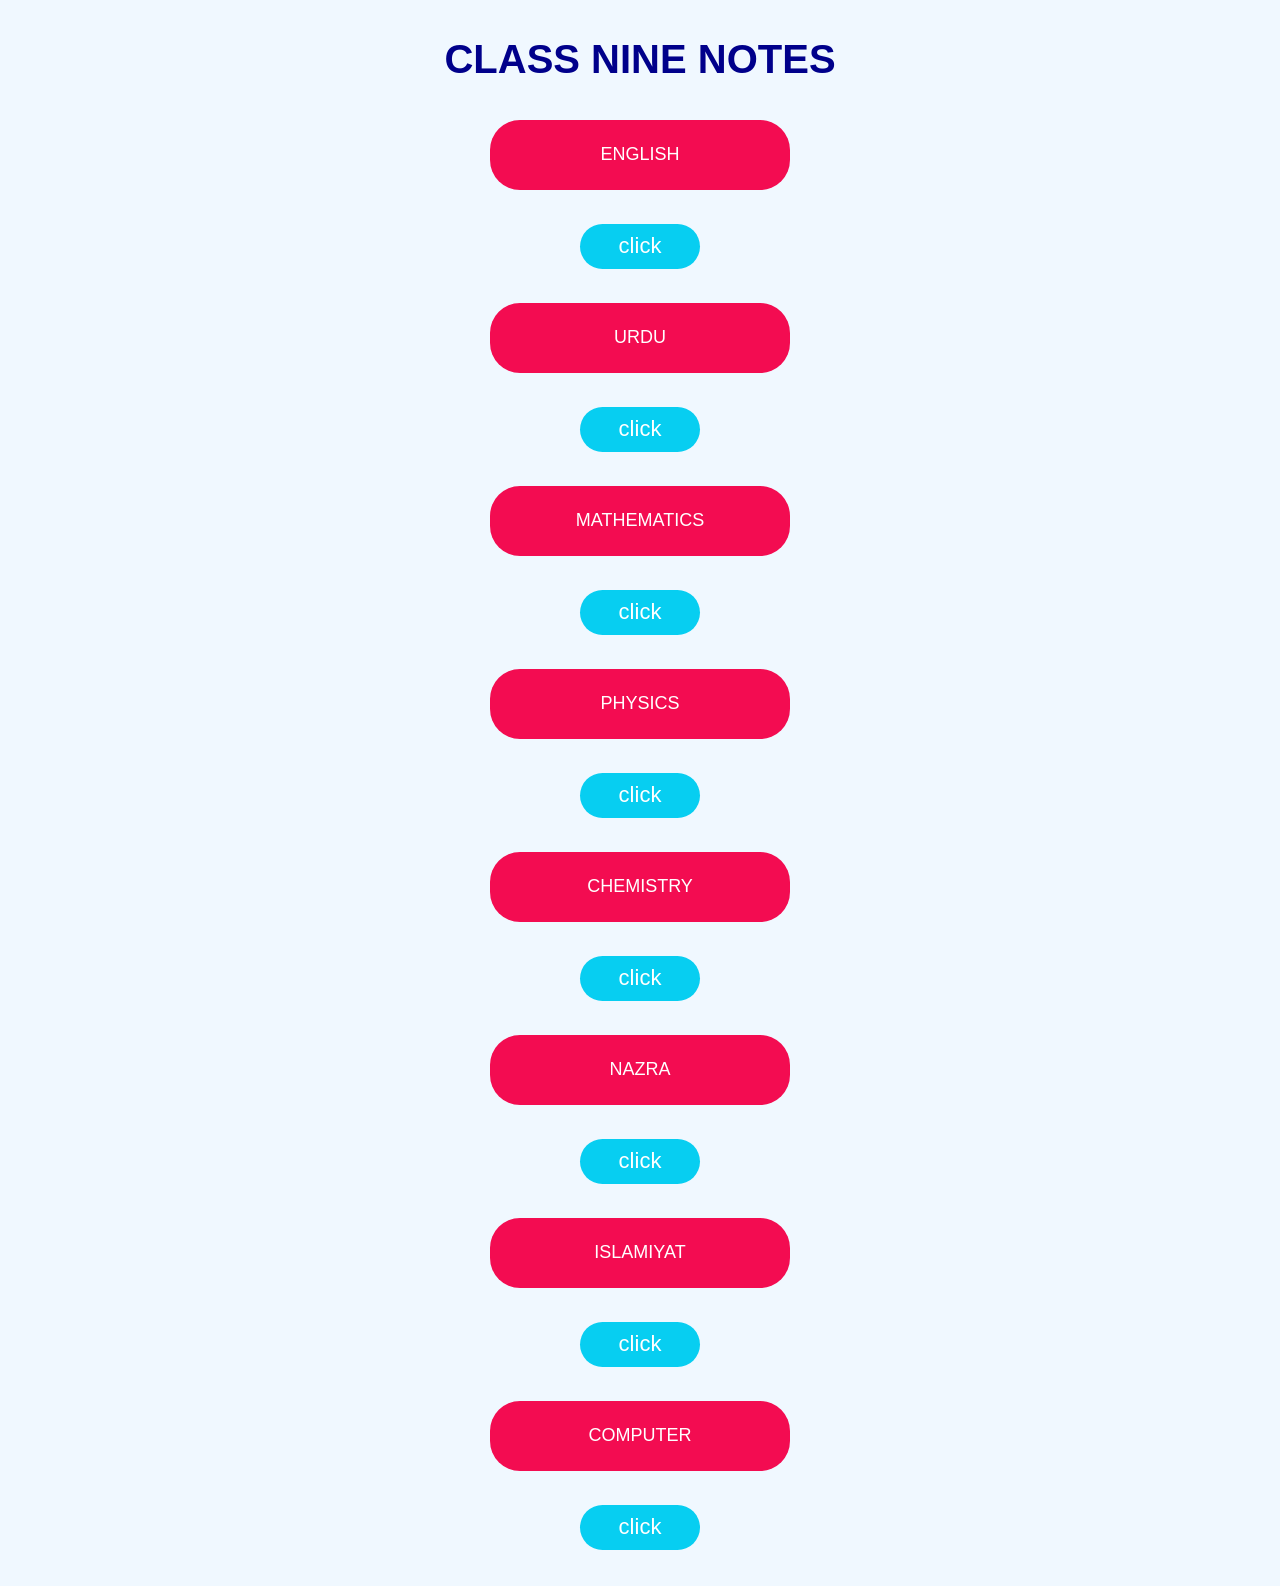
==== index.html @ a3baf496 "Class 9 Notes for Punjab Board" ====
<!DOCTYPE html>
<html>
<head>
    <title>CLASS NOTES</title>
    <link rel="stylesheet" href="style.css">
</head>
<body>
    <h1>CLASS NINE NOTES</h1>

    <button>ENGLISH</button><br><br>
    <a href="https://parho.pk/notes/class-9/" target="_blank">
    <button class="small-btn">click</button><br><br>
</a>
    <button>URDU</button><br><br>
     <a href="https://parho.pk/notes/class-9/" target="_blank">
    <button class="small-btn">click</button><br><br>
</a>
    <button>MATHEMATICS</button><br><br>
     <a href="https://parho.pk/notes/class-9/" target="_blank">
    <button class="small-btn">click</button><br><br>
</a>
    <button>PHYSICS</button><br><br>
    <a href="https://parho.pk/notes/class-9/" target="_blank">
    <a href="books.html">
        <button class="small-btn">click</button><br><br>
    </a>
</a>
    <button>CHEMISTRY</button><br><br>
     <a href="https://parho.pk/notes/class-9/" target="_blank">
    <button class="small-btn">click</button><br><br>
</a>
    <button>NAZRA</button><br><br>
     <a href="https://parho.pk/notes/class-9/" target="_blank">
    <button class="small-btn">click</button><br><br>
</a>
    <button>ISLAMIYAT</button><br><br>
     <a href="https://parho.pk/notes/class-9/" target="_blank">
    <button class="small-btn">click</button><br><br>
</a>
    <button>COMPUTER</button><br><br>
     <a href="https://parho.pk/notes/class-9/" target="_blank">
    <button class="small-btn">click</button><br><br>
</a>
</body>
</html>
---- style.css ----
/* Puri website */
body{
    background-color: #f0f8ff;
    font-family: Arial, sans-serif;
    text-align: center;
    margin: 0;
    padding: 10px;
}

/* Heading */
h1{
    color: darkblue;
    font-size: 40px;
    margin-bottom: 30px;
}

/* List */
ul{
    list-style: none;
    padding: 0;
}

/* Buttons */
button{
    width: 300px;
    height: 70px;
    font-size: 18px;
    background-color: #f30c51;
    color: white;
    border: none;
    border-radius: 30px;
    cursor: pointer;
    margin: 8px;
    transition: 0.3s;
}

/* Mouse button par aaye */
button:hover{
    background-color: green;
    transform: scale(1.05);
}

/* List item */
li{
    list-style: none;

}
.small-btn{
    width: 120px;      /* بٹن کی چوڑائی */
    height: 45px;      /* بٹن کی اونچائی */
    border-radius: 25px;
    background: #07cef1;
    color: white;
    border: none;
    font-size: 22px;
    cursor: pointer;
}
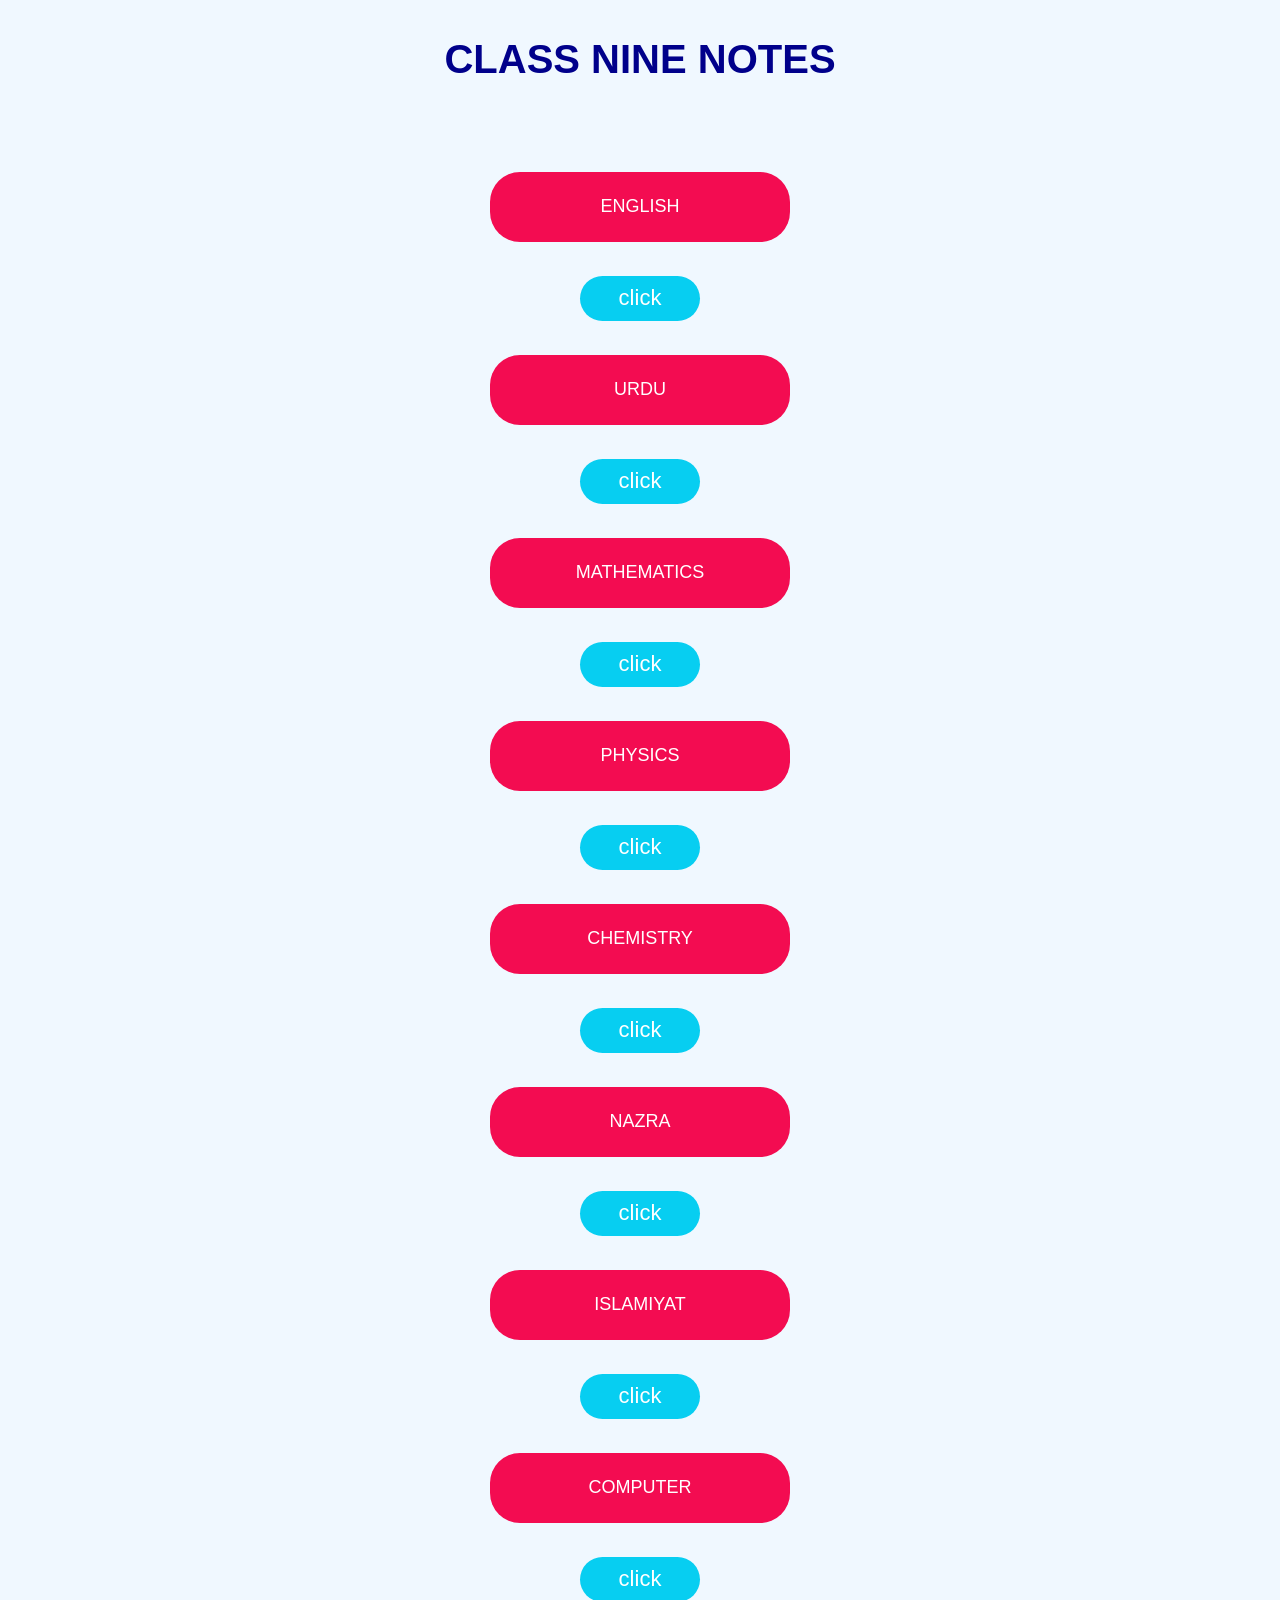
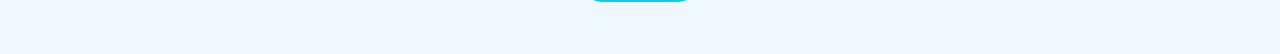
==== commit a2a2d957: "Refactor index.html to use list for subjects Updated the structure of the index.html file to use an " ====
--- a/index.html
+++ b/index.html
@@ -5,41 +5,63 @@
     <link rel="stylesheet" href="style.css">
 </head>
 <body>
-    <h1>CLASS NINE NOTES</h1>
+    <h1>CLASS NINE NOTES</h1><br><br>
 
-    <button>ENGLISH</button><br><br>
-    <a href="https://parho.pk/notes/class-9/" target="_blank">
-    <button class="small-btn">click</button><br><br>
+   <ul>
+    <li> <button>ENGLISH</button><br><br>
+    <a href="https://parho.pk/notes/class-9-English-notes/" target="_blank">
+    <button class="small-btn">click</button>
 </a>
-    <button>URDU</button><br><br>
-     <a href="https://parho.pk/notes/class-9/" target="_blank">
-    <button class="small-btn">click</button><br><br>
+</li>
+<br>
+
+   <li>  <button>URDU</button><br><br>
+     <a href="https://parho.pk/notes/class-9-Urdu-notes/" target="_blank">
+    <button class="small-btn">click</button>
 </a>
-    <button>MATHEMATICS</button><br><br>
-     <a href="https://parho.pk/notes/class-9/" target="_blank">
-    <button class="small-btn">click</button><br><br>
+</li>
+<br>
+ 
+   <li>
+     <button>MATHEMATICS</button><br><br>
+     <a href="https://parho.pk/notes/class-9-Mathematics-notes/" target="_blank">
+    <button class="small-btn">click</button>
 </a>
-    <button>PHYSICS</button><br><br>
-    <a href="https://parho.pk/notes/class-9/" target="_blank">
-    <a href="books.html">
-        <button class="small-btn">click</button><br><br>
-    </a>
+</li>
+<br>
+
+  <li> <button>PHYSICS</button><br><br>
+    <a href="https://parho.pk/notes/class-9-Physics-notes/" target="_blank">
+        <button class="small-btn">click</button>
 </a>
-    <button>CHEMISTRY</button><br><br>
-     <a href="https://parho.pk/notes/class-9/" target="_blank">
-    <button class="small-btn">click</button><br><br>
+</li>
+<br>
+
+    <li> <button>CHEMISTRY</button><br><br>
+     <a href="https://parho.pk/notes/class-9-CHEMISTRY-notes/" target="_blank">
+    <button class="small-btn">click</button>
 </a>
-    <button>NAZRA</button><br><br>
-     <a href="https://parho.pk/notes/class-9/" target="_blank">
-    <button class="small-btn">click</button><br><br>
+</li>
+<br>
+
+   <li> <button>NAZRA</button><br><br>
+     <a href="https://parho.pk/notes/class-9-NAZRA-notes/" target="_blank">
+    <button class="small-btn">click</button>
 </a>
-    <button>ISLAMIYAT</button><br><br>
-     <a href="https://parho.pk/notes/class-9/" target="_blank">
-    <button class="small-btn">click</button><br><br>
+</li>
+<br>
+    <li> <button>ISLAMIYAT</button><br><br>
+     <a href="https://parho.pk/notes/class-9-ISLAMIYAT-notes/" target="_blank">
+    <button class="small-btn">click</button>
 </a>
-    <button>COMPUTER</button><br><br>
-     <a href="https://parho.pk/notes/class-9/" target="_blank">
-    <button class="small-btn">click</button><br><br>
+</li>
+<br>
+  <li>  <button>COMPUTER</button><br><br>
+     <a href="https://parho.pk/notes/class-9-COMPUTER-notes/" target="_blank">
+    <button class="small-btn">click</button>
 </a>
+</li>
+<br>
+</ul>
 </body>
 </html>
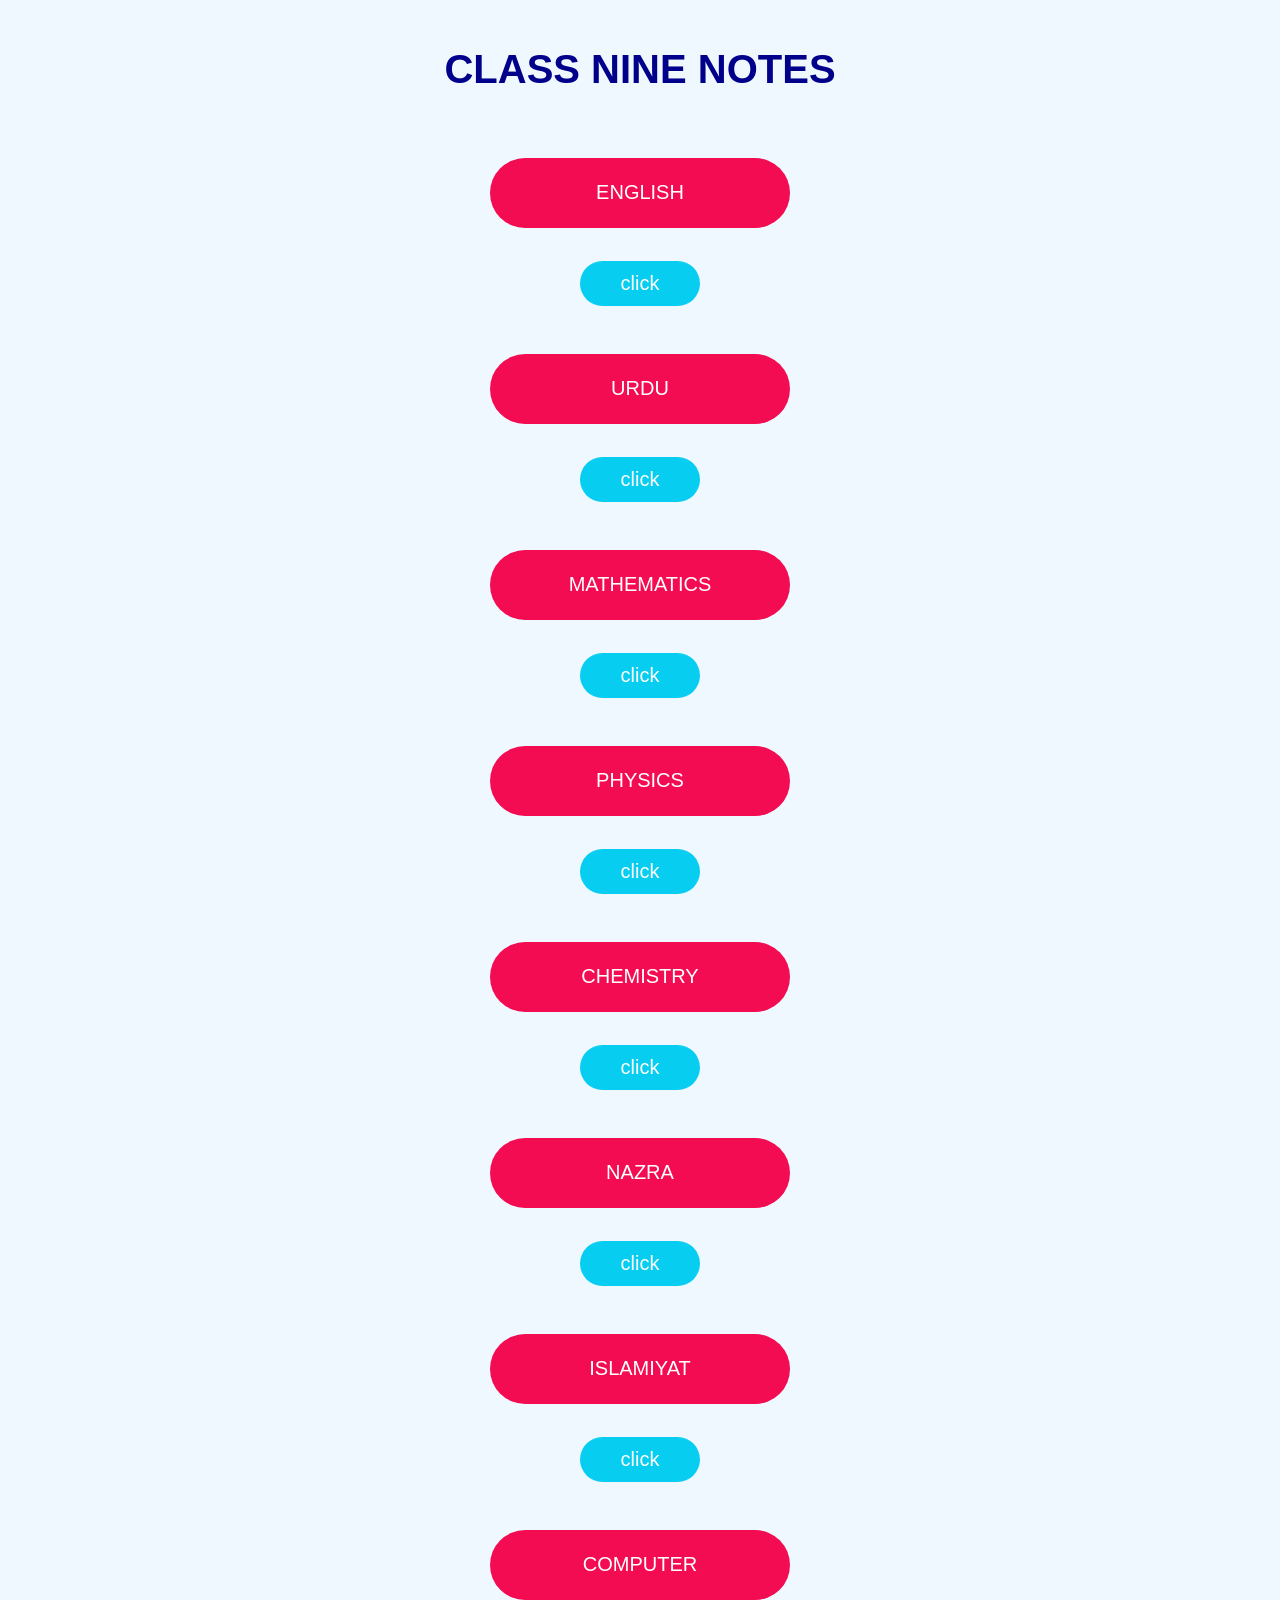
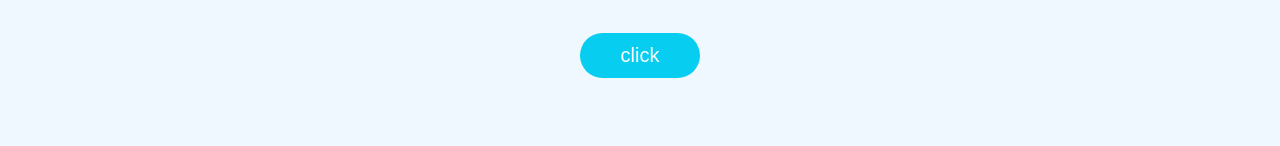
==== commit 566135d0: "Update index.html" ====
--- a/index.html
+++ b/index.html
@@ -1,6 +1,8 @@
 <!DOCTYPE html>
 <html>
 <head>
+    <meta charset="UTF-8">
+    <meta name="viewport" content="width=device-width, initial-scale=1.0">
     <title>CLASS NOTES</title>
     <link rel="stylesheet" href="style.css">
 </head>
--- a/style.css
+++ b/style.css
@@ -1,10 +1,10 @@
-/* Puri website */
+/* Puri Website */
 body{
     background-color: #f0f8ff;
     font-family: Arial, sans-serif;
     text-align: center;
     margin: 0;
-    padding: 10px;
+    padding: 20px;
 }
 
 /* Heading */
@@ -18,40 +18,74 @@
 ul{
     list-style: none;
     padding: 0;
+    margin: 0;
 }
 
-/* Buttons */
+/* List Item */
+li{
+    list-style: none;
+    margin-bottom: 30px;
+}
+
+/* Main Subject Button */
 button{
     width: 300px;
     height: 70px;
-    font-size: 18px;
+    font-size: 20px;
     background-color: #f30c51;
     color: white;
     border: none;
-    border-radius: 30px;
+    border-radius: 35px;
     cursor: pointer;
-    margin: 8px;
     transition: 0.3s;
 }
 
-/* Mouse button par aaye */
+/* Hover Effect */
 button:hover{
     background-color: green;
     transform: scale(1.05);
 }
 
-/* List item */
-li{
-    list-style: none;
-
-}
+/* Click Button */
 .small-btn{
-    width: 120px;      /* بٹن کی چوڑائی */
-    height: 45px;      /* بٹن کی اونچائی */
-    border-radius: 25px;
-    background: #07cef1;
+    width: 120px;
+    height: 45px;
+    margin-top: 15px;
+    background-color: #07cef1;
     color: white;
     border: none;
-    font-size: 22px;
+    border-radius: 25px;
+    font-size: 20px;
     cursor: pointer;
-}+}
+
+/* Mobile Responsive */
+@media screen and (max-width:600px){
+
+    body{
+        padding:15px;
+    }
+
+    h1{
+        font-size:32px;
+        margin-bottom:25px;
+    }
+
+    button{
+        width:90%;
+        max-width:320px;
+        height:65px;
+        font-size:20px;
+    }
+
+    .small-btn{
+        width:130px;
+        height:45px;
+        font-size:20px;
+        margin-top:15px;
+    }
+
+    li{
+        margin-bottom:35px;
+    }
+}
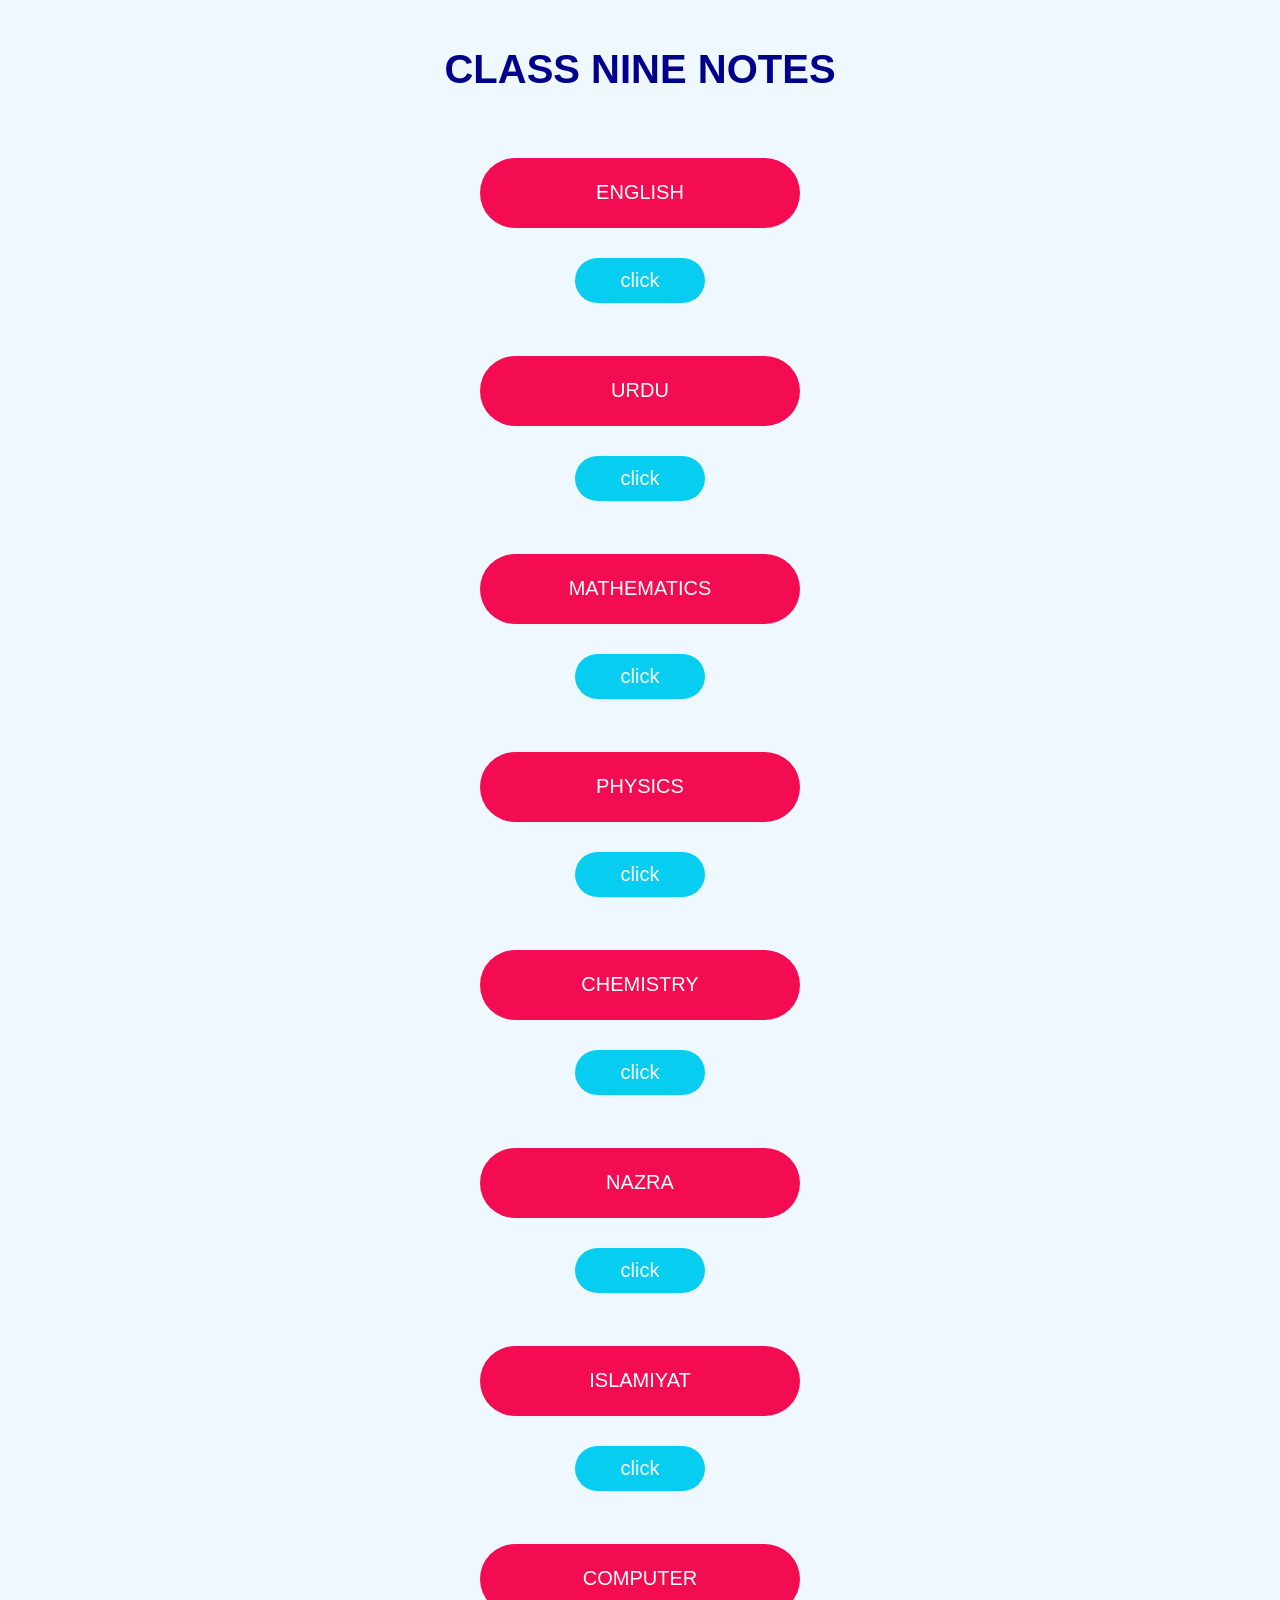
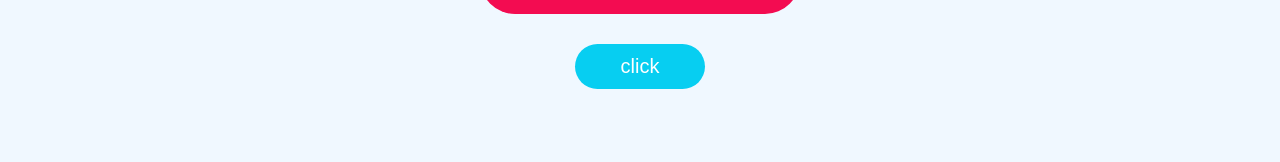
==== commit 51fc95d6: "Update index.html" ====
--- a/index.html
+++ b/index.html
@@ -2,7 +2,7 @@
 <html>
 <head>
     <meta charset="UTF-8">
-    <meta name="viewport" content="width=device-width, initial-scale=1.0">
+    <meta name="viewport" content="width=device-width, initial-scale=0.5">
     <title>CLASS NOTES</title>
     <link rel="stylesheet" href="style.css">
 </head>
--- a/style.css
+++ b/style.css
@@ -1,66 +1,68 @@
-/* Puri Website */
+/* ==========================
+   CLASS 9 NOTES WEBSITE
+========================== */
+
 body{
-    background-color: #f0f8ff;
-    font-family: Arial, sans-serif;
-    text-align: center;
-    margin: 0;
-    padding: 20px;
+    margin:0;
+    padding:20px;
+    background:#f0f8ff;
+    font-family:Arial, sans-serif;
+    text-align:center;
 }
 
 /* Heading */
 h1{
-    color: darkblue;
-    font-size: 40px;
-    margin-bottom: 30px;
+    color:darkblue;
+    font-size:40px;
+    margin-bottom:30px;
 }
 
 /* List */
 ul{
-    list-style: none;
-    padding: 0;
-    margin: 0;
+    list-style:none;
+    padding:0;
+    margin:0;
 }
 
-/* List Item */
 li{
-    list-style: none;
-    margin-bottom: 30px;
+    margin-bottom:35px;
 }
 
-/* Main Subject Button */
+/* Subject Button */
 button{
-    width: 300px;
-    height: 70px;
-    font-size: 20px;
-    background-color: #f30c51;
-    color: white;
-    border: none;
-    border-radius: 35px;
-    cursor: pointer;
-    transition: 0.3s;
+    width:320px;
+    height:70px;
+    background:#f30c51;
+    color:white;
+    border:none;
+    border-radius:35px;
+    font-size:20px;
+    cursor:pointer;
+    transition:0.3s;
 }
 
-/* Hover Effect */
 button:hover{
-    background-color: green;
-    transform: scale(1.05);
+    background:green;
+    transform:scale(1.05);
 }
 
 /* Click Button */
 .small-btn{
-    width: 120px;
-    height: 45px;
-    margin-top: 15px;
-    background-color: #07cef1;
-    color: white;
-    border: none;
-    border-radius: 25px;
-    font-size: 20px;
-    cursor: pointer;
+    width:130px;
+    height:45px;
+    background:#07cef1;
+    color:white;
+    border:none;
+    border-radius:25px;
+    font-size:20px;
+    margin-top:12px;
 }
 
-/* Mobile Responsive */
-@media screen and (max-width:600px){
+/* ==========================
+   MOBILE RESPONSIVE
+========================== */
+
+@media screen and (max-width:768px){
 
     body{
         padding:15px;
@@ -68,24 +70,22 @@
 
     h1{
         font-size:32px;
-        margin-bottom:25px;
     }
 
     button{
-        width:90%;
-        max-width:320px;
+        width:95%;
+        max-width:350px;
         height:65px;
         font-size:20px;
     }
 
     .small-btn{
-        width:130px;
+        width:140px;
         height:45px;
-        font-size:20px;
-        margin-top:15px;
+        font-size:18px;
     }
 
     li{
-        margin-bottom:35px;
+        margin-bottom:30px;
     }
 }
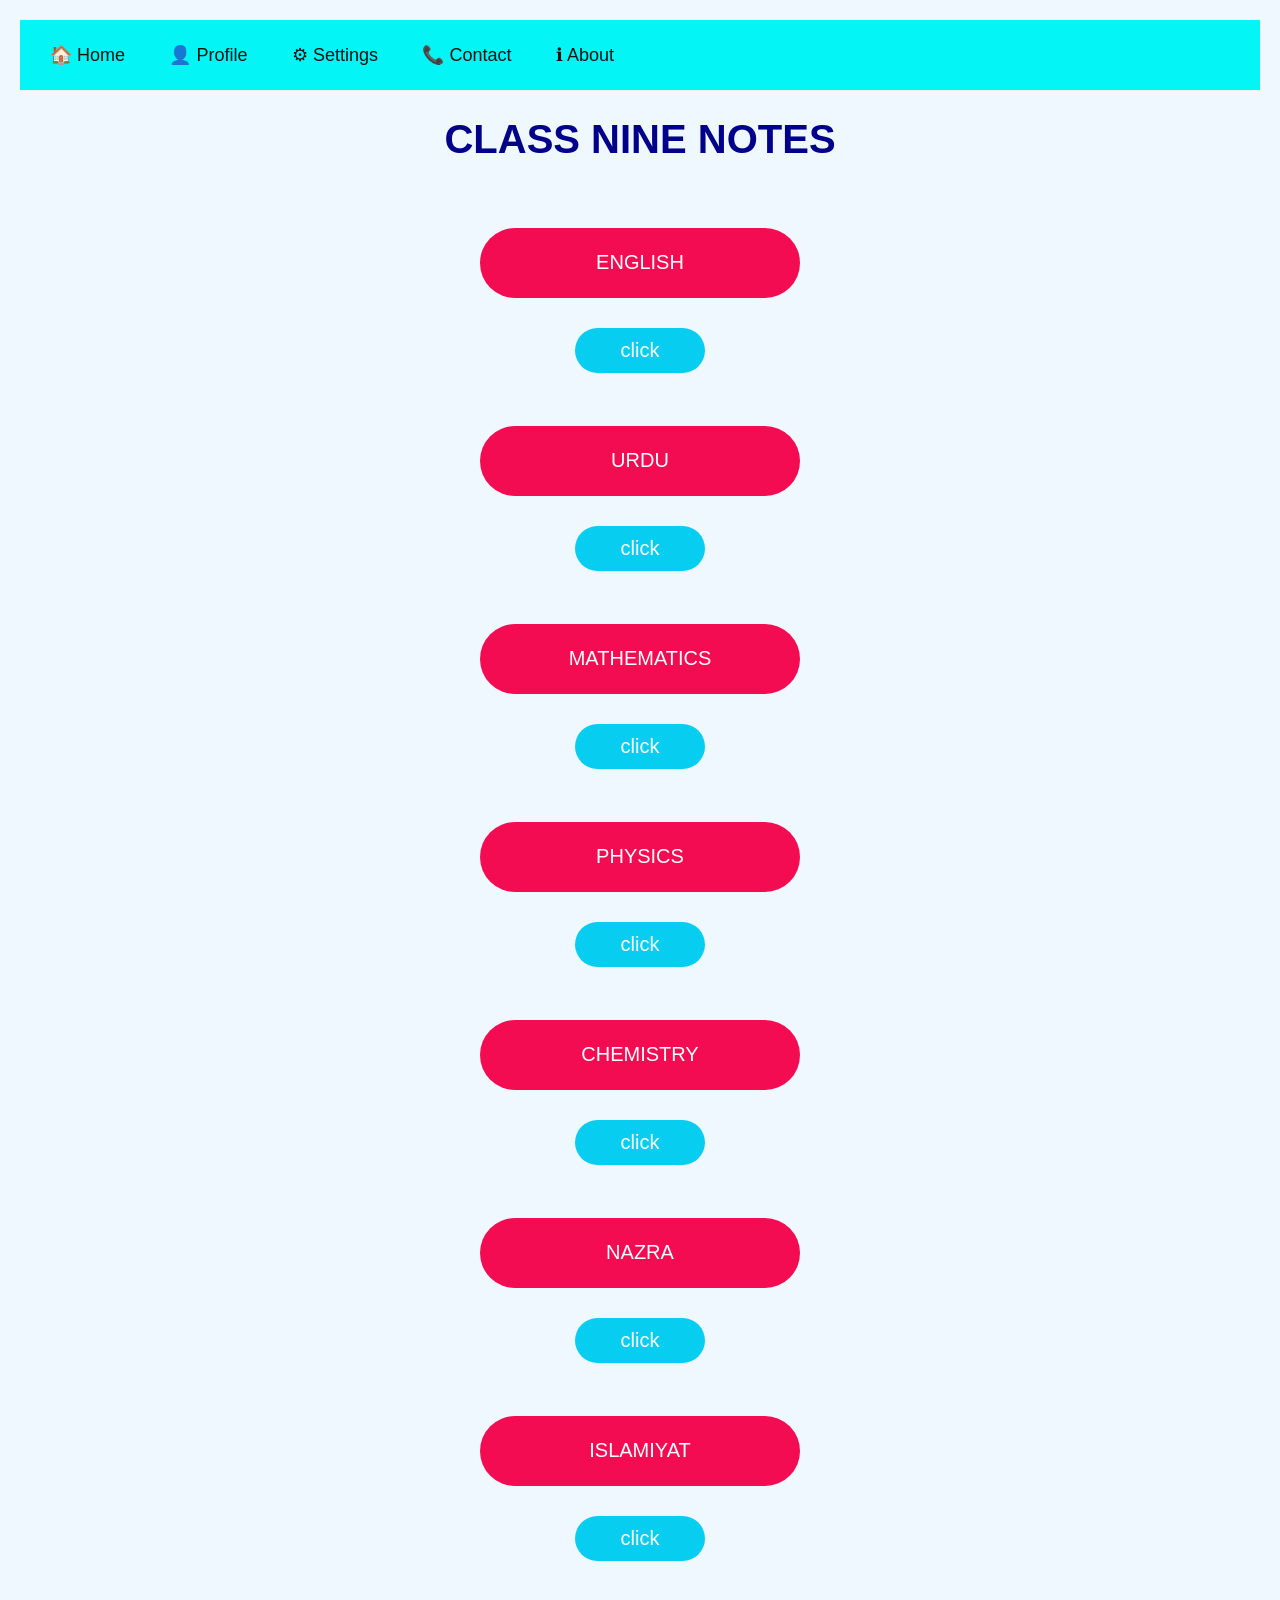
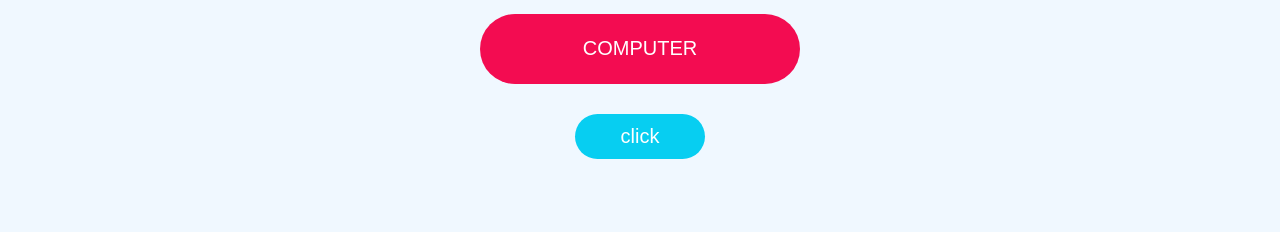
==== commit 9ea09997: "Update index.html" ====
--- a/index.html
+++ b/index.html
@@ -7,6 +7,14 @@
     <link rel="stylesheet" href="style.css">
 </head>
 <body>
+     <form action="index.html">
+     <div class="navbar">
+    <a href="#">🏠 Home</a>
+    <a href="#">👤 Profile</a>
+    <a href="#">⚙ Settings</a>
+    <a href="#">📞 Contact</a>
+    <a href="#">ℹ About</a>
+</div>
     <h1>CLASS NINE NOTES</h1><br><br>
 
    <ul>
--- a/style.css
+++ b/style.css
@@ -89,3 +89,86 @@
         margin-bottom:30px;
     }
 }
+/* Navigation Bar */
+
+.navbar{
+    background:#04f5f5;
+    overflow:hidden;
+    text-align:left;
+    padding:10px;
+}
+
+.navbar a{
+    color:rgb(20, 18, 18);
+    text-decoration:none;
+    padding:14px 20px;
+    display:inline-block;
+    font-size:18px;
+}
+
+.navbar a:hover{
+    background:#0465f8;
+    border-radius:5px;
+}
+/* ==========================
+   LOGIN PAGE
+========================== */
+
+.login-page{
+    margin:0;
+    padding:0;
+    height:100vh;
+    display:flex;
+    justify-content:center;
+    align-items:center;
+    background:linear-gradient(135deg,#00c6ff,#0072ff,#8e2de2);
+}
+
+.login-box{
+    width:360px;
+    background:#fff;
+    padding:35px;
+    border-radius:20px;
+    text-align:center;
+    box-shadow:0 10px 25px rgba(0,0,0,.3);
+}
+
+.login-box h1{
+    color:#0072ff;
+    margin-bottom:10px;
+}
+
+.login-box h2{
+    color:#333;
+    margin-bottom:25px;
+}
+
+.login-box input{
+    width:90%;
+    padding:15px;
+    margin:10px 0;
+    border:2px solid #ddd;
+    border-radius:10px;
+    font-size:17px;
+}
+
+.login-box input:focus{
+    border-color:#0072ff;
+    outline:none;
+}
+
+.login-box button{
+    width:95%;
+    height:55px;
+    background:linear-gradient(to right,#00c6ff,#0072ff);
+    color:white;
+    border:none;
+    border-radius:30px;
+    font-size:20px;
+    cursor:pointer;
+}
+
+.login-box button:hover{
+    background:linear-gradient(to right,#28a745,#00c853);
+    transform:scale(1.05);
+}
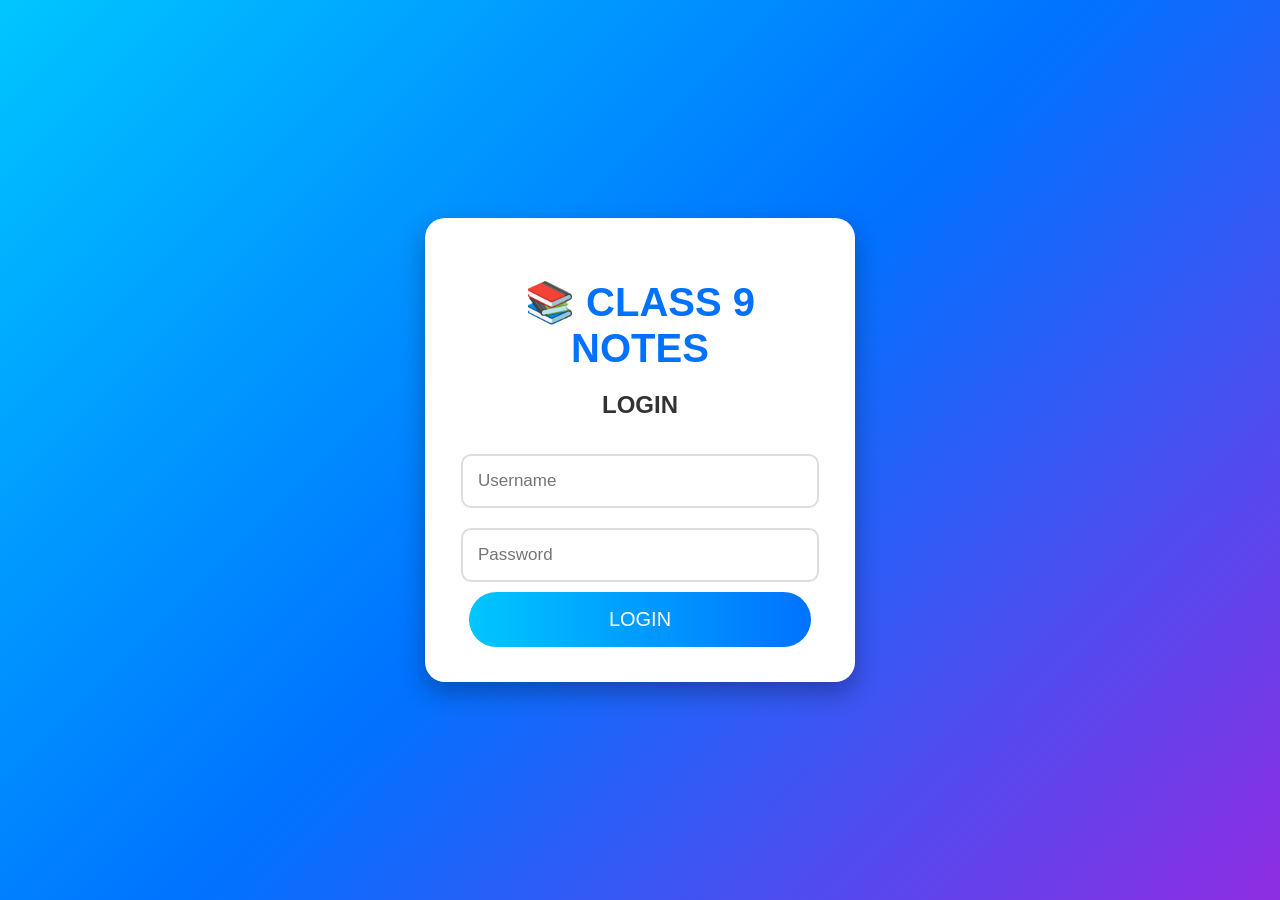
==== commit 96b894cd: "Rename login.html to index.html" ====
--- a/index.html
+++ b/index.html
@@ -1,77 +1,31 @@
-<!DOCTYPE html>
-<html>
-<head>
-    <meta charset="UTF-8">
-    <meta name="viewport" content="width=device-width, initial-scale=0.5">
-    <title>CLASS NOTES</title>
-    <link rel="stylesheet" href="style.css">
-</head>
-<body>
-     <form action="index.html">
-     <div class="navbar">
-    <a href="#">🏠 Home</a>
-    <a href="#">👤 Profile</a>
-    <a href="#">⚙ Settings</a>
-    <a href="#">📞 Contact</a>
-    <a href="#">ℹ About</a>
-</div>
-    <h1>CLASS NINE NOTES</h1><br><br>
-
-   <ul>
-    <li> <button>ENGLISH</button><br><br>
-    <a href="https://parho.pk/notes/class-9-English-notes/" target="_blank">
-    <button class="small-btn">click</button>
-</a>
-</li>
-<br>
-
-   <li>  <button>URDU</button><br><br>
-     <a href="https://parho.pk/notes/class-9-Urdu-notes/" target="_blank">
-    <button class="small-btn">click</button>
-</a>
-</li>
-<br>
- 
-   <li>
-     <button>MATHEMATICS</button><br><br>
-     <a href="https://parho.pk/notes/class-9-Mathematics-notes/" target="_blank">
-    <button class="small-btn">click</button>
-</a>
-</li>
-<br>
-
-  <li> <button>PHYSICS</button><br><br>
-    <a href="https://parho.pk/notes/class-9-Physics-notes/" target="_blank">
-        <button class="small-btn">click</button>
-</a>
-</li>
-<br>
-
-    <li> <button>CHEMISTRY</button><br><br>
-     <a href="https://parho.pk/notes/class-9-CHEMISTRY-notes/" target="_blank">
-    <button class="small-btn">click</button>
-</a>
-</li>
-<br>
-
-   <li> <button>NAZRA</button><br><br>
-     <a href="https://parho.pk/notes/class-9-NAZRA-notes/" target="_blank">
-    <button class="small-btn">click</button>
-</a>
-</li>
-<br>
-    <li> <button>ISLAMIYAT</button><br><br>
-     <a href="https://parho.pk/notes/class-9-ISLAMIYAT-notes/" target="_blank">
-    <button class="small-btn">click</button>
-</a>
-</li>
-<br>
-  <li>  <button>COMPUTER</button><br><br>
-     <a href="https://parho.pk/notes/class-9-COMPUTER-notes/" target="_blank">
-    <button class="small-btn">click</button>
-</a>
-</li>
-<br>
-</ul>
-</body>
-</html>
+<!DOCTYPE html>
+<html>
+<head>
+    <meta charset="UTF-8">
+    <meta name="viewport" content="width=device-width, initial-scale=1.0">
+    <title>Login</title>
+    <link rel="stylesheet" href="style.css">
+</head>
+
+<body class="login-page">
+
+<div class="login-box">
+
+<h1>📚 CLASS 9 NOTES</h1>
+
+<h2>LOGIN</h2>
+
+<form action="index.html">
+
+<input type="text" placeholder="Username" required>
+
+<input type="password" placeholder="Password" required>
+
+<button type="submit">LOGIN</button>
+
+</form>
+
+</div>
+
+</body>
+</html>
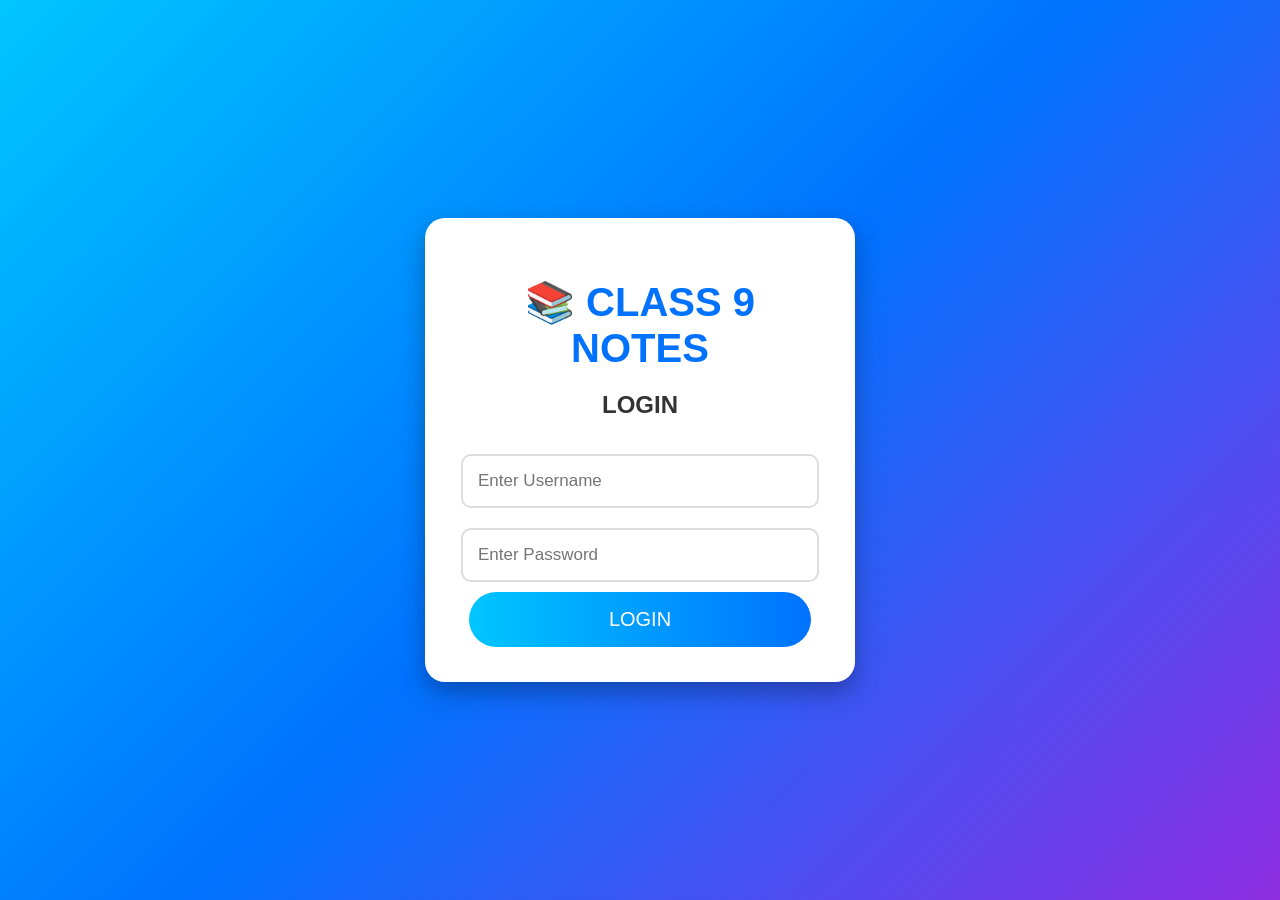
==== commit d6551e66: "Update login page title and structure" ====
--- a/index.html
+++ b/index.html
@@ -1,31 +1,37 @@
 <!DOCTYPE html>
-<html>
+<html lang="en">
 <head>
     <meta charset="UTF-8">
     <meta name="viewport" content="width=device-width, initial-scale=1.0">
-    <title>Login</title>
+    <title>CLASS 9 NOTES - Login</title>
+
     <link rel="stylesheet" href="style.css">
 </head>
 
 <body class="login-page">
 
-<div class="login-box">
+    <div class="login-box">
 
-<h1>📚 CLASS 9 NOTES</h1>
+        <h1>📚 CLASS 9 NOTES</h1>
+        <h2>LOGIN</h2>
 
-<h2>LOGIN</h2>
+        <form action="notes.html">
 
-<form action="index.html">
+            <input type="text"
+                   name="username"
+                   placeholder="Enter Username"
+                   required>
 
-<input type="text" placeholder="Username" required>
+            <input type="password"
+                   name="password"
+                   placeholder="Enter Password"
+                   required>
 
-<input type="password" placeholder="Password" required>
+            <button type="submit">LOGIN</button>
 
-<button type="submit">LOGIN</button>
+        </form>
 
-</form>
-
-</div>
+    </div>
 
 </body>
 </html>
